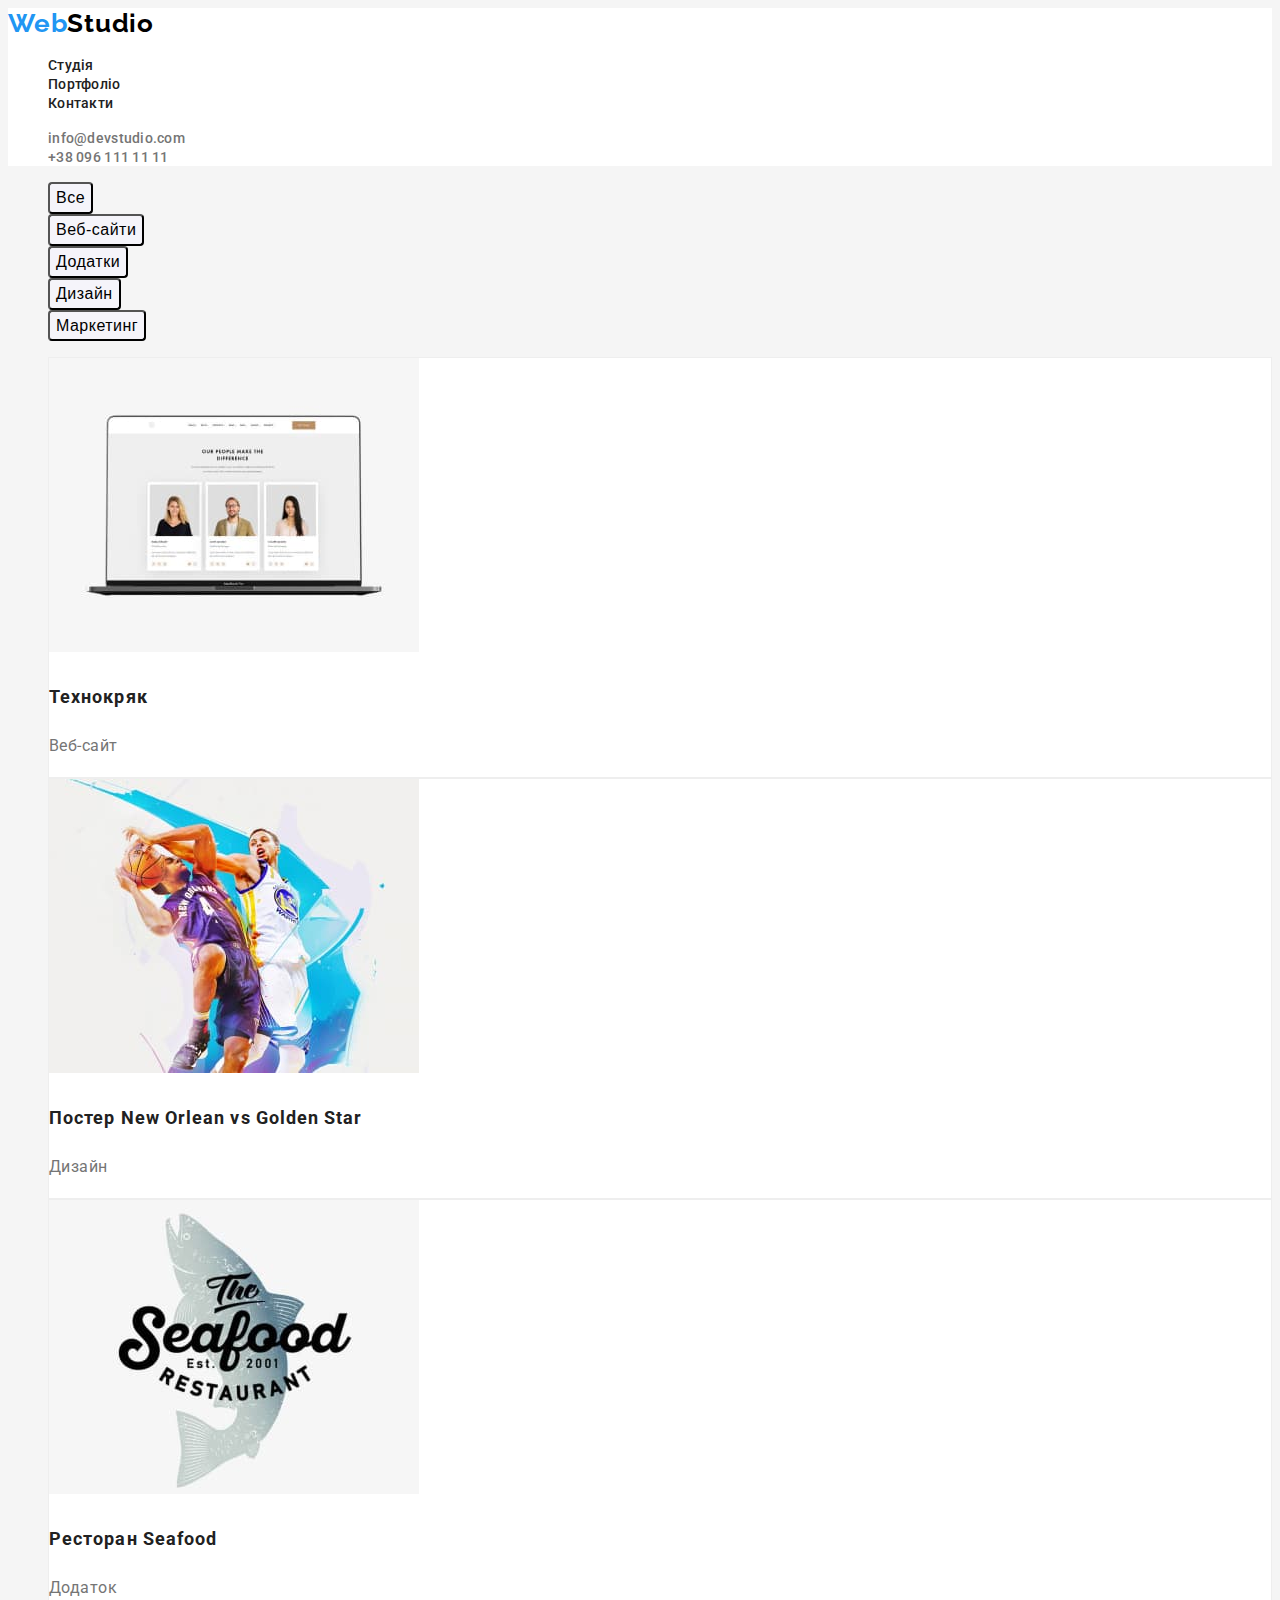
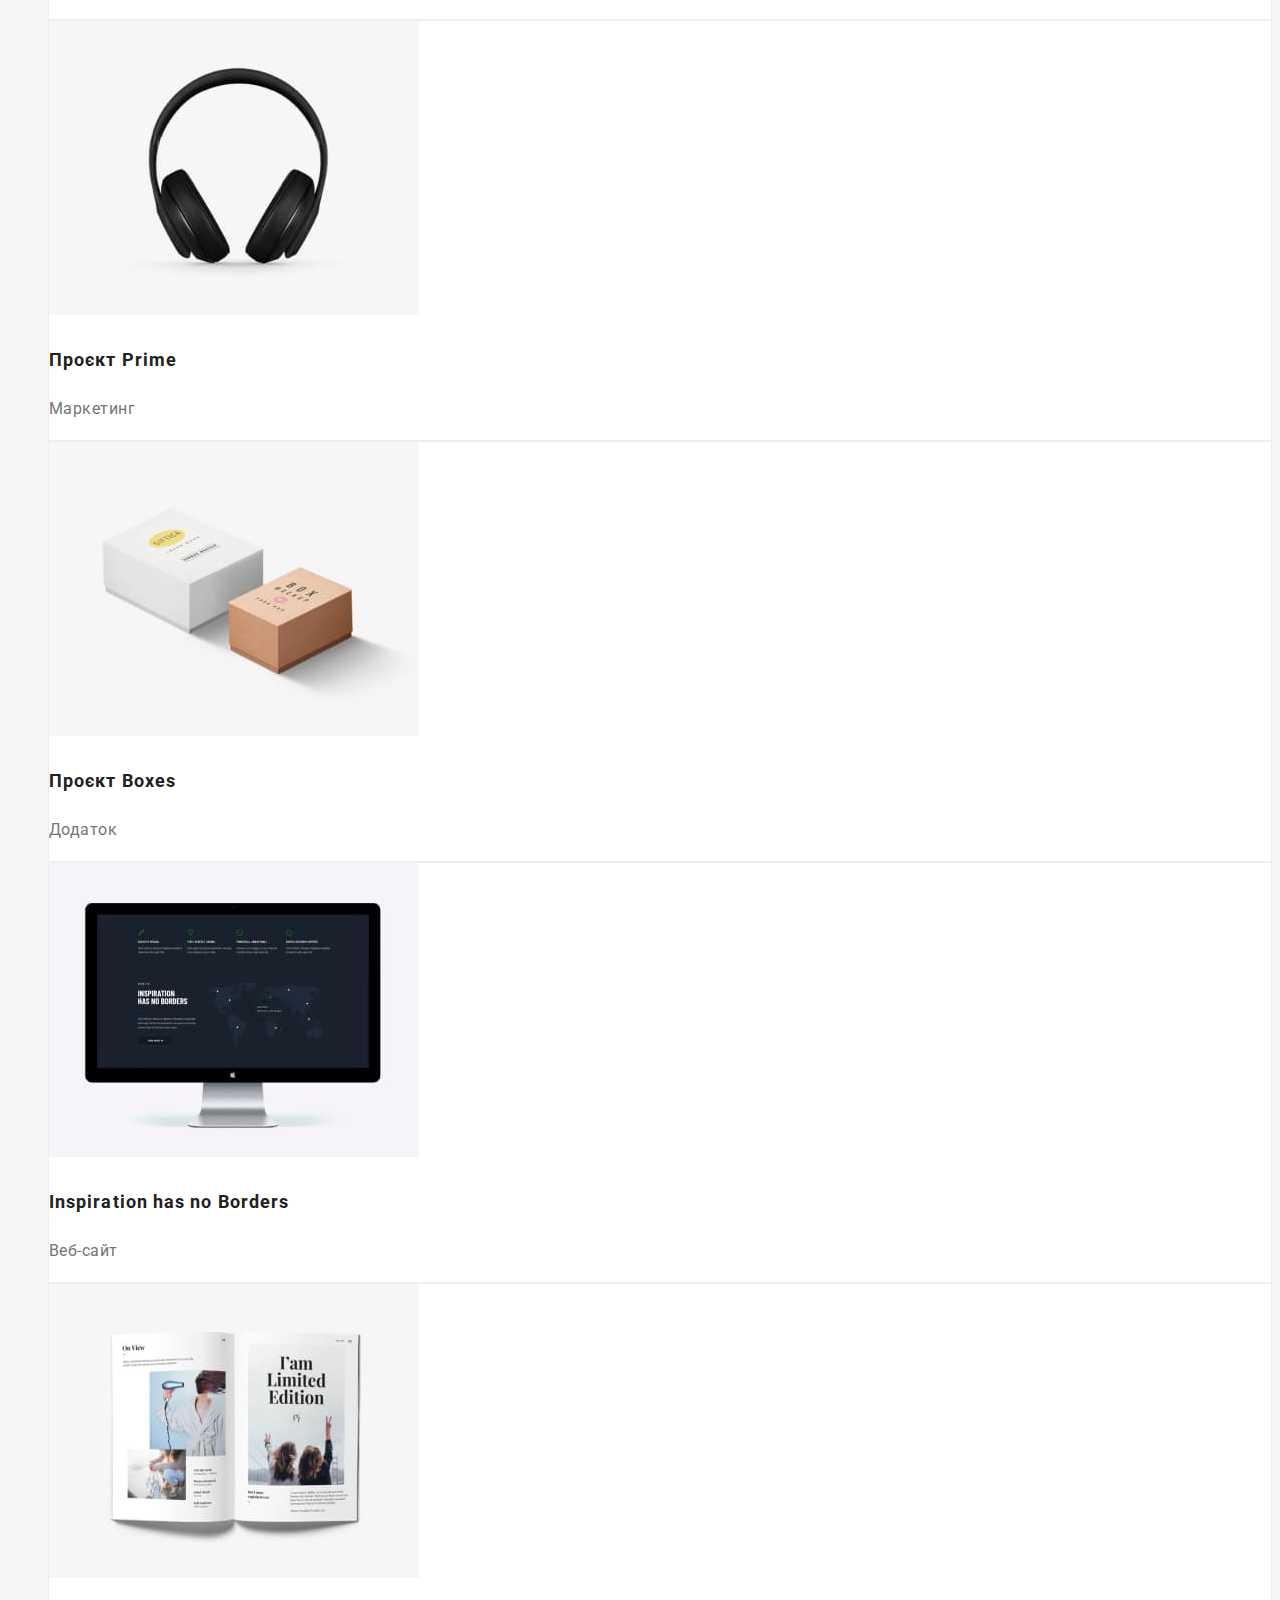
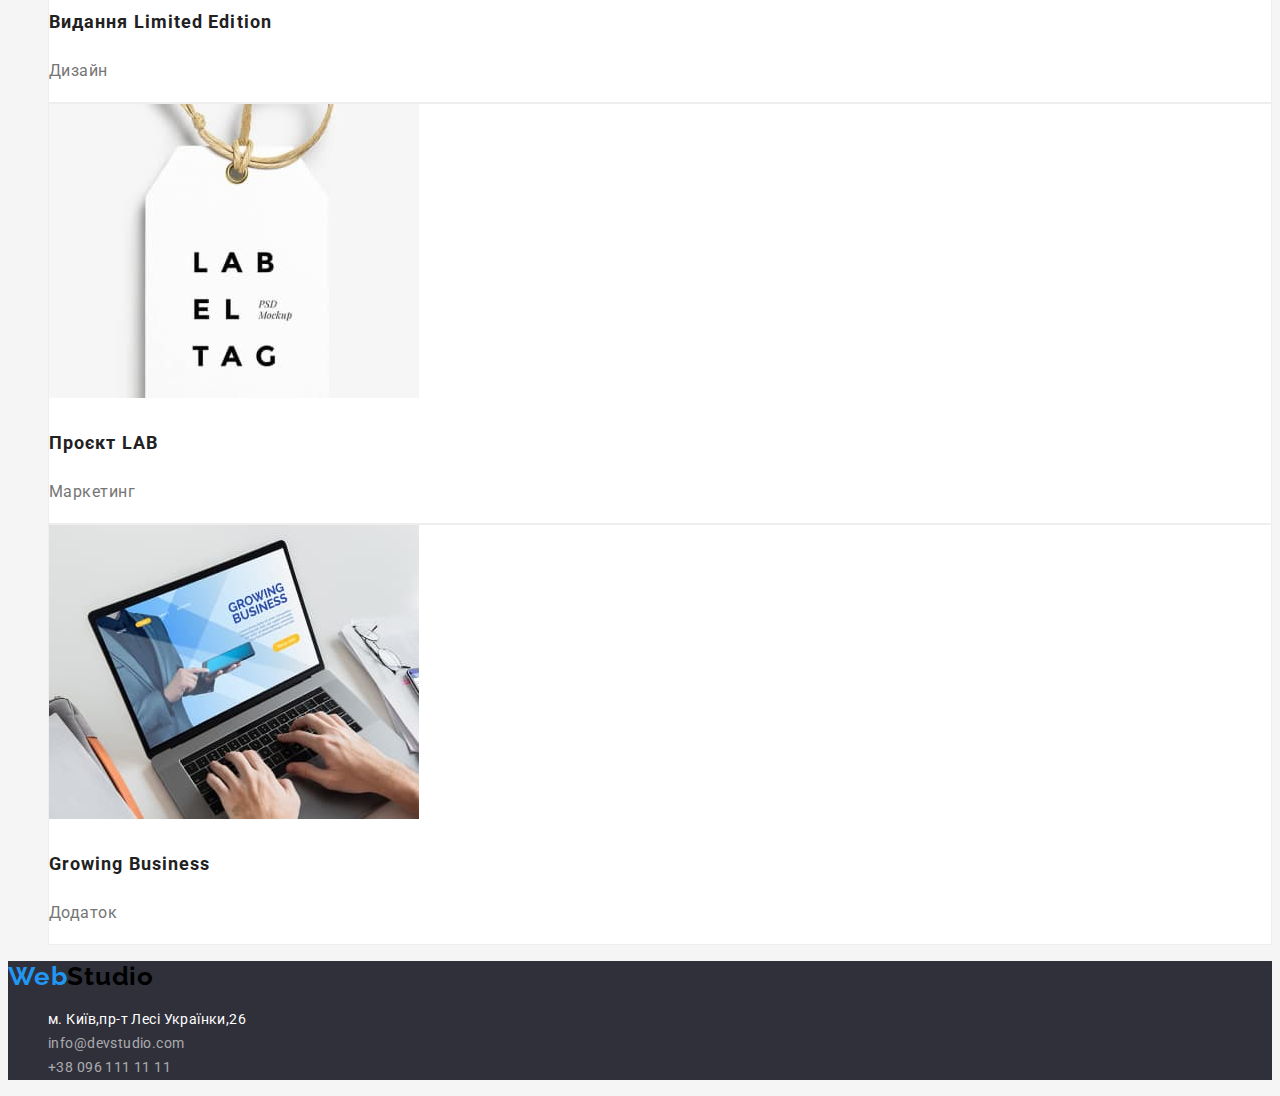
==== portfolio.html @ 7a24058c "add styles css" ====
<!DOCTYPE html>
<html lang="uk">
  <head>
    <meta charset="UTF-8" />
    <meta http-equiv="X-UA-Compatible" content="IE=edge" />
    <meta name="viewport" content="width=device-width, initial-scale=1.0" />
    <title>Портфоліо</title>
    <link rel="preconnect" href="https://fonts.googleapis.com" />
    <link rel="preconnect" href="https://fonts.gstatic.com" crossorigin />
    <link
      href="https://fonts.googleapis.com/css2?family=Raleway:wght@700&family=Roboto:wght@400;500;700;900&display=swap"
      rel="stylesheet"
    />
    <link rel="stylesheet" href="./css/styles.css" />
  </head>
  <body>
    <header class="header">
      <nav>
        <a href="./index.html" class="logo-link link"
          ><span class="logo">Web</span>Studio</a
        >
        <ul class="nav-list list">
          <li class="nav-link">
            <a href="./index.html" class="nav-item link current">Студія</a>
          </li>
          <li class="nav-link">
            <a href="./portfolio.html" class="nav-item link current"
              >Портфоліо</a
            >
          </li>
          <li class="nav-link">
            <a href="#" class="nav-item link current">Контакти</a>
          </li>
        </ul>
      </nav>
      <ul class="heared-list list">
        <li class="header-mail">
          <a
            href="mailto:info@devstudio.com"
            class="header-link-mail link current"
            >info@devstudio.com</a
          >
        </li>
        <li class="header-tel">
          <a href="tel:+380961111111" class="header-link-tel link current"
            >+38 096 111 11 11</a
          >
        </li>
      </ul>
    </header>
    <main>
      <h1 class="visually-hidden">Розділи</h1>
      <section class="portfolio">
        <ul class="portfolio-button-list list">
          <li class="portfolio-button-item">
            <button class="portfolio-button" type="button">Все</button>
          </li>
          <li class="portfolio-button-item">
            <button class="portfolio-button" type="button">Веб-сайти</button>
          </li>
          <li class="portfolio-button-item">
            <button class="portfolio-button" type="button">Додатки</button>
          </li>
          <li class="portfolio-button-item">
            <button class="portfolio-button" type="button">Дизайн</button>
          </li>
          <li class="portfolio-button-item">
            <button class="portfolio-button" type="button">Маркетинг</button>
          </li>
        </ul>
      </section>
      <section class="projects">
        <ul class="projects-list list">
          <li class="projects-item">
            <a class="projects-link link" href="#">
              <img
                src="./images2/technokryak.jpg"
                alt="Картки-портфоліо"
                width="370"
                height="294"
              />
              <h2 class="projects-name">Технокряк</h2>
            </a>
            <p class="projects-text">Веб-сайт</p>
          </li>
          <li class="projects-item">
            <a class="projects-link link" href="#">
              <img
                src="./images2/poster_new_orlean_vs_golden_star.jpg"
                alt="Постер New Orlean vs Golden Star"
                width="370"
                height="294"
              />
              <h2 class="projects-name">Постер New Orlean vs Golden Star</h2>
            </a>
            <p class="projects-text">Дизайн</p>
          </li>
          <li class="projects-item">
            <a class="projects-link link" href="#">
              <img
                src="./images2/restaurant_seafood.jpg"
                alt="Лого ресторана Seafood"
                width="370"
                height="294"
              />
              <h2 class="projects-name">Ресторан Seafood</h2>
            </a>
            <p class="projects-text">Додаток</p>
          </li>
          <li class="projects-item">
            <a class="projects-link link" href="#">
              <img
                src="./images2/project_prime.jpg"
                alt="Навушники"
                width="370"
                height="294"
              />
              <h2 class="projects-name">Проєкт Prime</h2>
            </a>
            <p class="projects-text">Маркетинг</p>
          </li>
          <li class="projects-item">
            <a class="projects-link link" href="#">
              <img
                src="./images2/project_boxes.jpg"
                alt="Коробки"
                width="370"
                height="294"
              />
              <h2 class="projects-name">Проєкт Boxes</h2>
            </a>
            <p class="projects-text">Додаток</p>
          </li>
          <li class="projects-item">
            <a class="projects-link link" href="#">
              <img
                src="./images2/insipation_has_no_borders.jpg"
                alt="IMac"
                width="370"
                height="294"
              />
              <h2 class="projects-name">Inspiration has no Borders</h2>
            </a>
            <p class="projects-text">Веб-сайт</p>
          </li>
          <li class="projects-item">
            <a class="projects-link link" href="#">
              <img
                src="./images2/limited_edition.jpg"
                alt="Журнал"
                width="370"
                height="294"
              />
              <h2 class="projects-name">Видання Limited Edition</h2>
            </a>
            <p class="projects-text">Дизайн</p>
          </li>
          <li class="projects-item">
            <a class="projects-link link" href="#">
              <img
                src="./images2/project_lab.jpg"
                alt="Бірка з лого"
                width="370"
                height="294"
              />
              <h2 class="projects-name">Проєкт LAB</h2>
            </a>
            <p class="projects-text">Маркетинг</p>
          </li>
          <li class="projects-item">
            <a class="projects-link link" href="#">
              <img
                src="./images2/growing_business.jpg"
                alt="Робота за ноутбуком"
                width="370"
                height="294"
              />
              <h2 class="projects-name">Growing Business</h2>
            </a>
            <p class="projects-text">Додаток</p>
          </li>
        </ul>
      </section>
    </main>
    <footer class="footer">
      <a href="/" class="logo-link link"><span class="logo">Web</span>Studio</a>
      <address class="footer-adress">
        <ul class="footer-adress-list list">
          <li class="footer-adress-item">
            <a
              href="https://goo.gl/maps/jqb1bgyML6JfJJXPA"
              target="_blank"
              rel="noreferrer noopener"
              class="footer-adress-link link"
              >м. Київ,пр-т Лесі Українки,26</a
            >
          </li>
          <li class="footer-adress-item">
            <a href="mailto:info@devstudio.com" class="footer-mail-link link"
              >info@devstudio.com</a
            >
          </li>
          <li class="footer-adress-item">
            <a href="tel:+380961111111" class="footer-tel-link link"
              >+38 096 111 11 11</a
            >
          </li>
        </ul>
      </address>
    </footer>
  </body>
</html>
---- css/styles.css ----
body {
  font-family: "Roboto", sans-serif;
  background-color: #f5f5f5;
  color: #212121;
}
.header {
  background-color: #ffffff;
}
.logo {
  color: #2196f3;
}
.logo-link {
  font-family: "Raleway";
  font-style: normal;
  font-weight: 700;
  font-size: 26px;
  line-height: 1.19;
  letter-spacing: 0.03em;
  color: #000000;
}
.list {
  list-style: none;
}
.link {
  text-decoration: none;
}
.nav-item current {
  color: #2196f3;
}
.nav-item {
  font-family: "Roboto";
  font-style: normal;
  font-weight: 500;
  font-size: 14px;
  line-height: 1.14;
  letter-spacing: 0.02em;

  color: var(--second-text-color);
}
.nav-item:hover,
.nav-item:focus {
  color: #2196f3;
}

.header-link-mail,
.header-link-tel {
  font-family: "Roboto";
  font-style: normal;
  font-weight: 500;
  font-size: 14px;
  line-height: 1.14;
  letter-spacing: 0.02em;

  color: #757575;
}

.header-link-mail current,
.header-link-tel current {
  color: #2196f3;
}
.header-link-mail:hover,
.header-link-mail:focus {
  color: #2196f3;
}
.header-link-tel:hover,
.header-link-tel:focus {
  color: #2196f3;
}
.hero {
  background: #2f303a;
}
.hero-title {
  font-family: "Roboto";
  font-style: normal;
  font-weight: 900;
  font-size: 44px;
  line-height: 1.36;
  text-align: center;
  letter-spacing: 0.06em;
  text-transform: uppercase;

  color: #ffffff;
}
.hero-button {
  font-family: "Roboto";
  font-style: normal;
  font-weight: 700;
  font-size: 16px;
  line-height: 1.87;
  display: flex;
  align-items: center;
  text-align: center;
  letter-spacing: 0.06em;

  color: #ffffff;
  background: #188ce8;
  box-shadow: 0px 4px 4px rgba(0, 0, 0, 0.15);
  border-radius: 4px;
}
.visually-hidden {
  position: absolute;
  white-space: nowrap;
  widht: 1px;
  height: 1px;
  overflow: hidden;
  border: 0;
  padding: 0;
  clip: rect(0 0 0 0);
  clip-path: inset(50%);
  margin: -1px;
}
.benefits-title {
  font-family: "Roboto";
  font-style: normal;
  font-weight: 700;
  font-size: 14px;
  line-height: 1.14;
  letter-spacing: 0.03em;
  text-transform: uppercase;
}
.benefits-text {
  font-family: "Roboto";
  font-style: normal;
  font-weight: 400;
  font-size: 14px;
  line-height: 1.71;
  letter-spacing: 0.03em;

  color: #757575;
}
.about-title {
  font-family: "Roboto";
  font-style: normal;
  font-weight: 700;
  font-size: 36px;
  line-height: 1.16;
  text-align: center;
  letter-spacing: 0.03em;
}
.team {
  background: #f5f4fa;
}
.team-title {
  font-family: "Roboto";
  font-style: normal;
  font-weight: 700;
  font-size: 36px;
  line-height: 1.16;
  text-align: center;
  letter-spacing: 0.03em;
}
.team-item {
  background: #ffffff;
  box-shadow: 0px 1px 3px rgba(0, 0, 0, 0.12), 0px 1px 1px rgba(0, 0, 0, 0.14),
    0px 2px 1px rgba(0, 0, 0, 0.2);
  border-radius: 0px 0px 4px 4px;
}
.team-subtitle {
  font-style: normal;
  font-weight: 500;
  font-size: 16px;
  line-height: 1.18;
  text-align: center;
  letter-spacing: 0.03em;
}
.team-text {
  font-style: normal;
  font-weight: 400;
  font-size: 16px;
  line-height: 1.18;
  text-align: center;
  letter-spacing: 0.03em;

  color: #757575;
}
.footer {
  background: #2f303a;
}
.footer-adress-link:hover,
.footer-adress-link:focus {
  color: var(--accent-color);
}
.footer-mail-link:hover,
.footer-mail-link:focus {
  color: var(--accent-color);
}
.footer-tel-link:hover,
.footer-tel-link:focus {
  color: var(--accent-color);
}
.footer-adress-link {
  font-style: normal;
  font-weight: 400;
  font-size: 14px;
  line-height: 1.71;
  letter-spacing: 0.03em;

  color: #ffffff;
}
.footer-mail-link,
.footer-tel-link {
  font-style: normal;
  font-weight: 400;
  font-size: 14px;
  line-height: 1.71;
  letter-spacing: 0.03em;

  color: rgba(255, 255, 255, 0.6);
}
.projects{
    background: #F5F5F5;
}
.portfolio-button:active{
  background: #2196f3;
  box-shadow: 0px 3px 1px rgba(0, 0, 0, 0.1), 0px 1px 2px rgba(0, 0, 0, 0.08),
    0px 2px 2px rgba(0, 0, 0, 0.12);
  border-radius: 4px;
  font-style: normal;
font-weight: 500;
font-size: 16px;
line-height: 1.62;
text-align: center;
letter-spacing: 0.03em;

color: #FFFFFF;
}
.portfolio-button{
    background: #F5F4FA;
border-radius: 4px;
font-style: normal;
font-weight: 500;
font-size: 16px;
line-height: 1.62;
text-align: center;
letter-spacing: 0.03em;
}
.projects-item{
    background: #FFFFFF;
border: 1px solid #EEEEEE;
}
.projects-link:hover,
.projects-link:focus{
    color: var(--accent-color)
}
.projects-name,.projects-link{
font-style: normal;
font-weight: 700;
font-size: 18px;
line-height: 2;
letter-spacing: 0.06em;
color: #212121;
}
.projects-text{
    font-style: normal;
font-weight: 400;
font-size: 16px;
line-height: 1.87;
letter-spacing: 0.03em;

color: #757575;

}
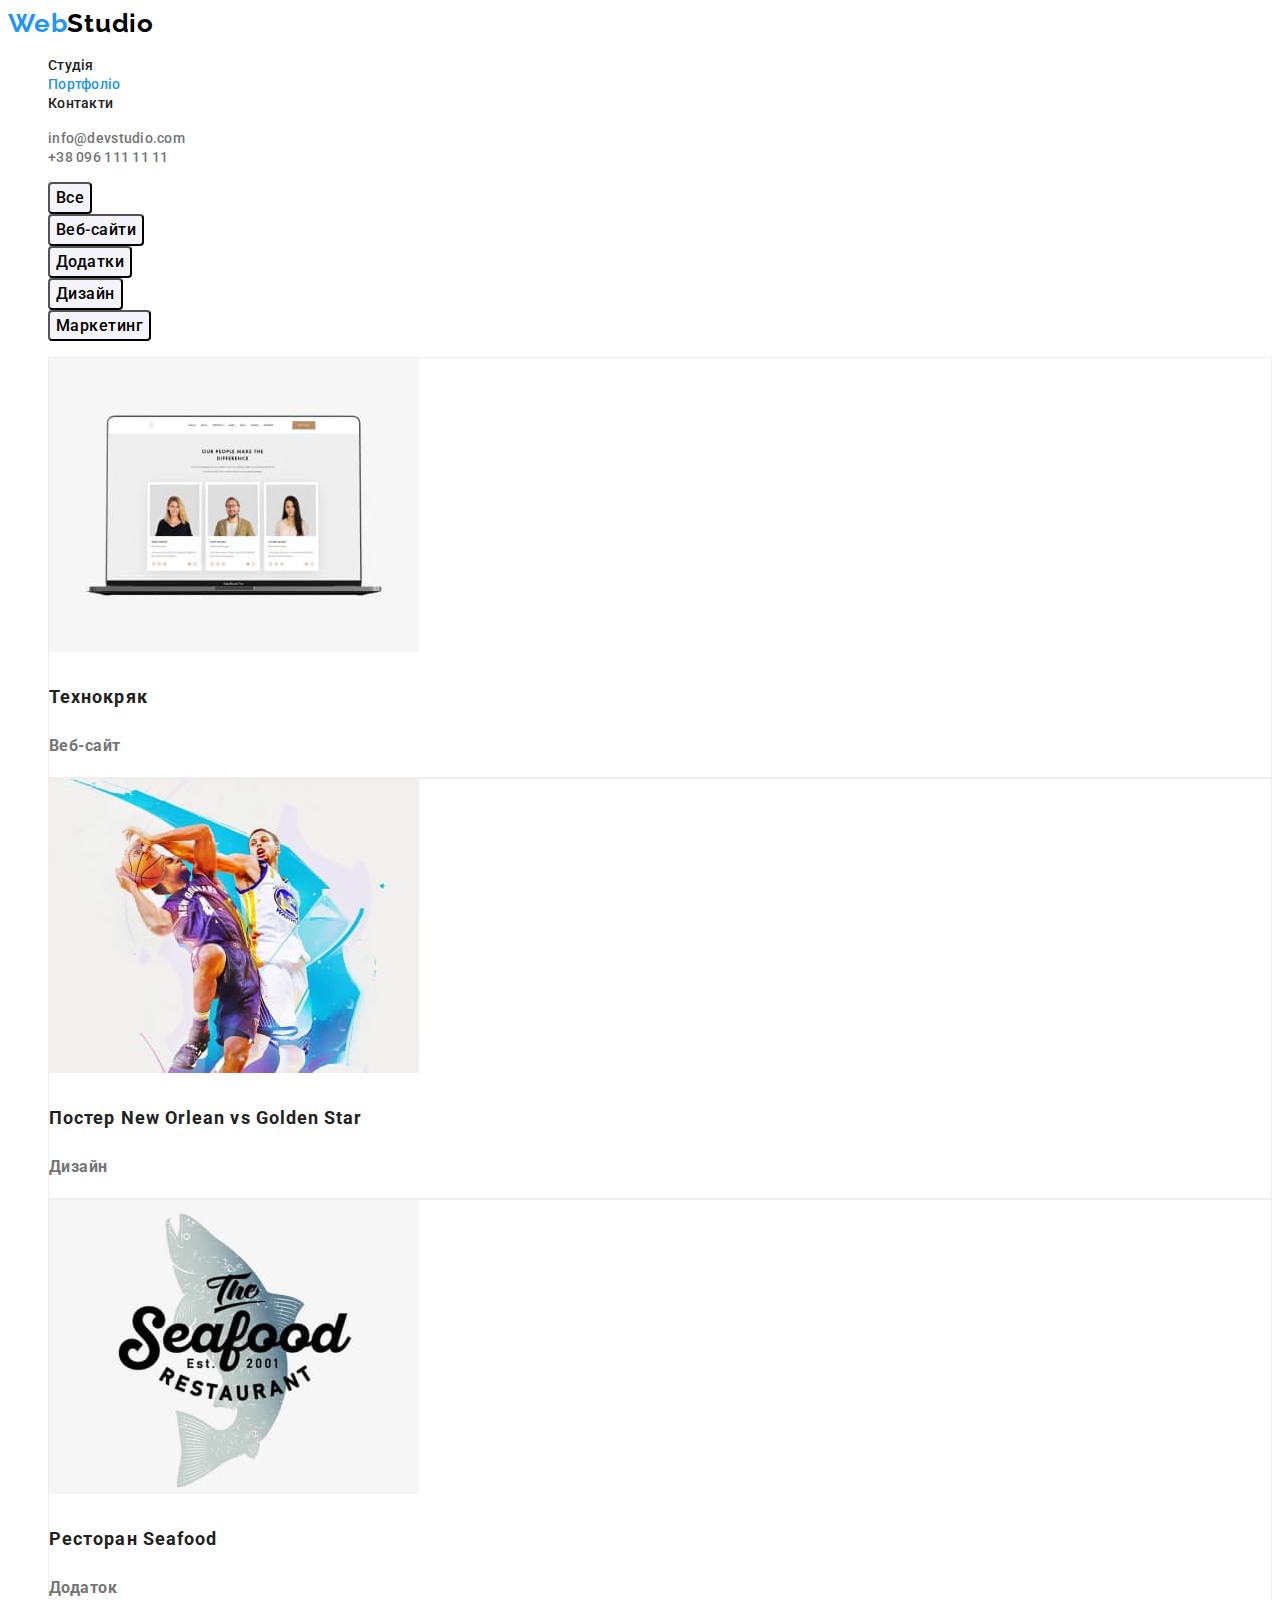
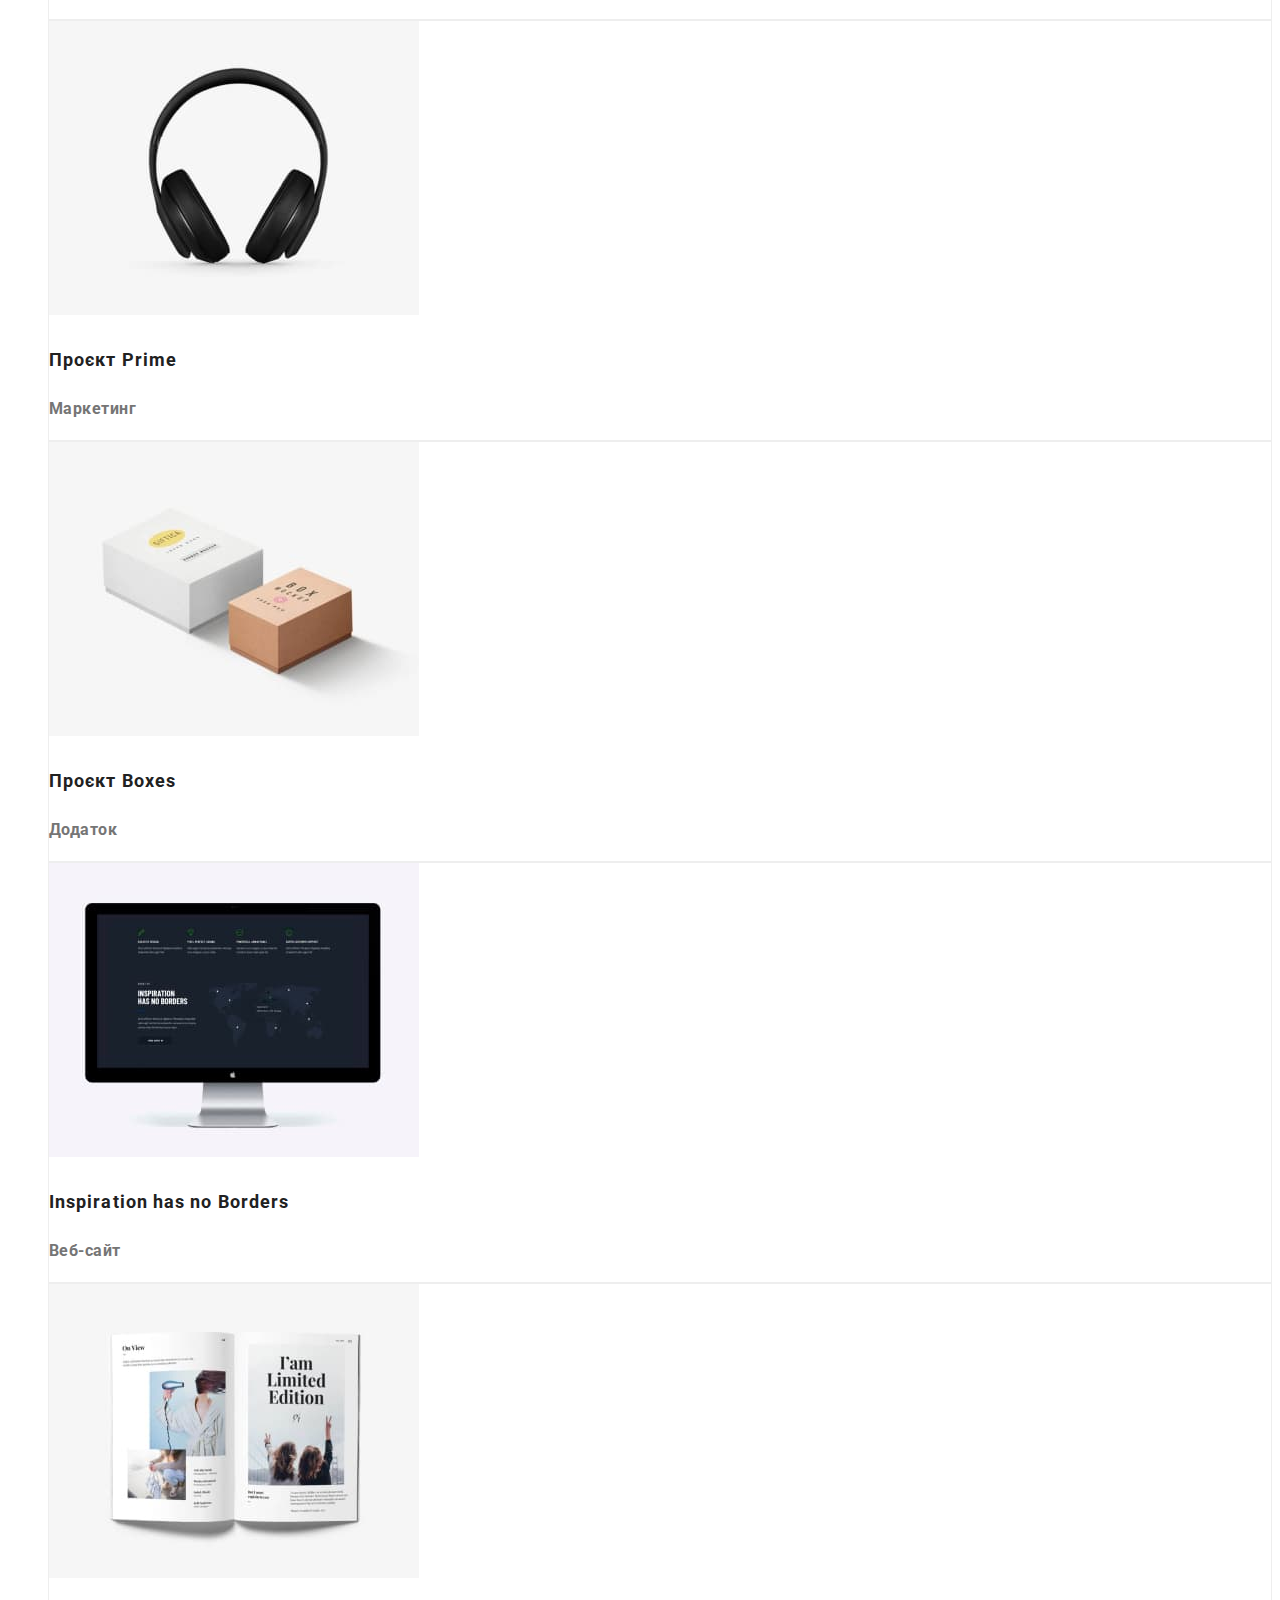
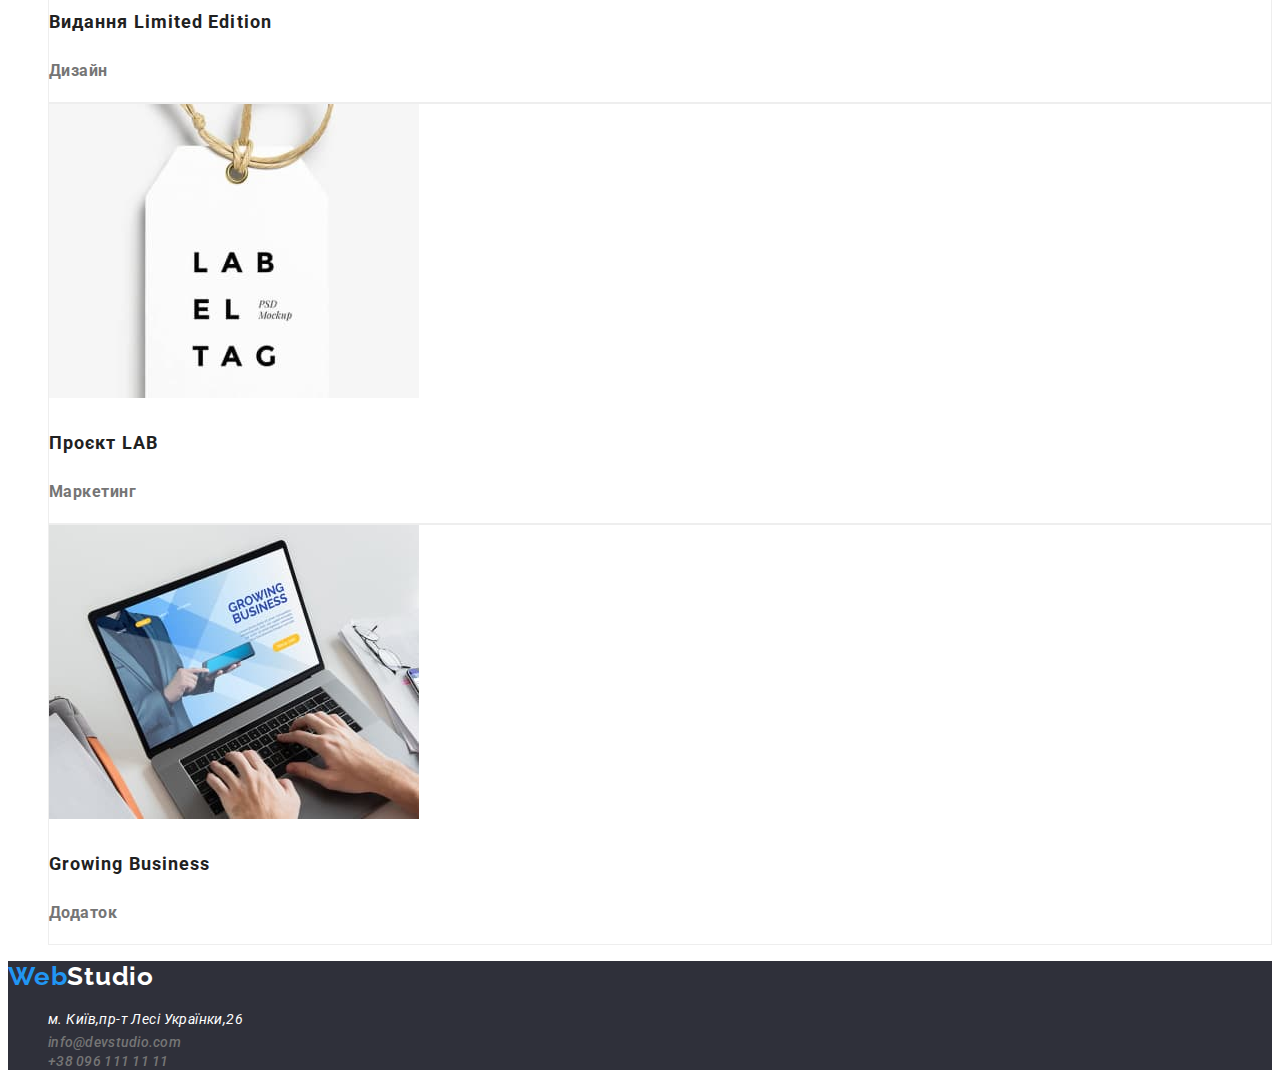
==== commit 0111452e: "changes" ====
--- a/portfolio.html
+++ b/portfolio.html
@@ -21,7 +21,7 @@
         >
         <ul class="nav-list list">
           <li class="nav-link">
-            <a href="./index.html" class="nav-item link current">Студія</a>
+            <a href="./index.html" class="nav-item link">Студія</a>
           </li>
           <li class="nav-link">
             <a href="./portfolio.html" class="nav-item link current"
@@ -29,47 +29,45 @@
             >
           </li>
           <li class="nav-link">
-            <a href="#" class="nav-item link current">Контакти</a>
+            <a href="#" class="nav-item link">Контакти</a>
           </li>
         </ul>
       </nav>
-      <ul class="heared-list list">
-        <li class="header-mail">
+      <ul class="contacts-list list">
+        <li class="contacts-mail">
           <a
             href="mailto:info@devstudio.com"
-            class="header-link-mail link current"
+            class="contacts-link-mail link current"
             >info@devstudio.com</a
           >
         </li>
-        <li class="header-tel">
-          <a href="tel:+380961111111" class="header-link-tel link current"
+        <li class="contacts-tel">
+          <a href="tel:+380961111111" class="contacts-link-tel link current"
             >+38 096 111 11 11</a
           >
         </li>
       </ul>
     </header>
     <main>
-      <h1 class="visually-hidden">Розділи</h1>
       <section class="portfolio">
+        <h1 class="visually-hidden">Портфоліо</h1>
         <ul class="portfolio-button-list list">
           <li class="portfolio-button-item">
-            <button class="portfolio-button" type="button">Все</button>
-          </li>
-          <li class="portfolio-button-item">
-            <button class="portfolio-button" type="button">Веб-сайти</button>
-          </li>
-          <li class="portfolio-button-item">
-            <button class="portfolio-button" type="button">Додатки</button>
-          </li>
-          <li class="portfolio-button-item">
-            <button class="portfolio-button" type="button">Дизайн</button>
-          </li>
-          <li class="portfolio-button-item">
-            <button class="portfolio-button" type="button">Маркетинг</button>
-          </li>
-        </ul>
-      </section>
-      <section class="projects">
+            <button class="portfolio-button pointer" type="button">Все</button>
+          </li>
+          <li class="portfolio-button-item">
+            <button class="portfolio-button pointer" type="button">Веб-сайти</button>
+          </li>
+          <li class="portfolio-button-item">
+            <button class="portfolio-button pointer" type="button">Додатки</button>
+          </li>
+          <li class="portfolio-button-item">
+            <button class="portfolio-button pointer" type="button">Дизайн</button>
+          </li>
+          <li class="portfolio-button-item">
+            <button class="portfolio-button pointer" type="button">Маркетинг</button>
+          </li>
+        </ul>
         <ul class="projects-list list">
           <li class="projects-item">
             <a class="projects-link link" href="#">
@@ -80,8 +78,8 @@
                 height="294"
               />
               <h2 class="projects-name">Технокряк</h2>
-            </a>
-            <p class="projects-text">Веб-сайт</p>
+              <p class="projects-text">Веб-сайт</p>
+            </a>
           </li>
           <li class="projects-item">
             <a class="projects-link link" href="#">
@@ -92,8 +90,8 @@
                 height="294"
               />
               <h2 class="projects-name">Постер New Orlean vs Golden Star</h2>
-            </a>
-            <p class="projects-text">Дизайн</p>
+              <p class="projects-text">Дизайн</p>
+            </a>
           </li>
           <li class="projects-item">
             <a class="projects-link link" href="#">
@@ -104,8 +102,8 @@
                 height="294"
               />
               <h2 class="projects-name">Ресторан Seafood</h2>
-            </a>
-            <p class="projects-text">Додаток</p>
+              <p class="projects-text">Додаток</p>
+            </a>
           </li>
           <li class="projects-item">
             <a class="projects-link link" href="#">
@@ -116,8 +114,8 @@
                 height="294"
               />
               <h2 class="projects-name">Проєкт Prime</h2>
-            </a>
-            <p class="projects-text">Маркетинг</p>
+              <p class="projects-text">Маркетинг</p>
+            </a>
           </li>
           <li class="projects-item">
             <a class="projects-link link" href="#">
@@ -128,8 +126,8 @@
                 height="294"
               />
               <h2 class="projects-name">Проєкт Boxes</h2>
-            </a>
-            <p class="projects-text">Додаток</p>
+              <p class="projects-text">Додаток</p>
+            </a>
           </li>
           <li class="projects-item">
             <a class="projects-link link" href="#">
@@ -140,8 +138,8 @@
                 height="294"
               />
               <h2 class="projects-name">Inspiration has no Borders</h2>
-            </a>
-            <p class="projects-text">Веб-сайт</p>
+              <p class="projects-text">Веб-сайт</p>
+            </a>
           </li>
           <li class="projects-item">
             <a class="projects-link link" href="#">
@@ -152,8 +150,8 @@
                 height="294"
               />
               <h2 class="projects-name">Видання Limited Edition</h2>
-            </a>
-            <p class="projects-text">Дизайн</p>
+              <p class="projects-text">Дизайн</p>
+            </a>
           </li>
           <li class="projects-item">
             <a class="projects-link link" href="#">
@@ -164,8 +162,8 @@
                 height="294"
               />
               <h2 class="projects-name">Проєкт LAB</h2>
-            </a>
-            <p class="projects-text">Маркетинг</p>
+              <p class="projects-text">Маркетинг</p>
+            </a>
           </li>
           <li class="projects-item">
             <a class="projects-link link" href="#">
@@ -176,14 +174,16 @@
                 height="294"
               />
               <h2 class="projects-name">Growing Business</h2>
-            </a>
-            <p class="projects-text">Додаток</p>
+              <p class="projects-text">Додаток</p>
+            </a>
           </li>
         </ul>
       </section>
     </main>
     <footer class="footer">
-      <a href="/" class="logo-link link"><span class="logo">Web</span>Studio</a>
+      <a href="/" class="logo-footer-link link"
+        ><span class="logo">Web</span>Studio</a
+      >
       <address class="footer-adress">
         <ul class="footer-adress-list list">
           <li class="footer-adress-item">
@@ -196,12 +196,12 @@
             >
           </li>
           <li class="footer-adress-item">
-            <a href="mailto:info@devstudio.com" class="footer-mail-link link"
+            <a href="mailto:info@devstudio.com" class="contacts-link-mail link"
               >info@devstudio.com</a
             >
           </li>
           <li class="footer-adress-item">
-            <a href="tel:+380961111111" class="footer-tel-link link"
+            <a href="tel:+380961111111" class="contacts-link-tel link"
               >+38 096 111 11 11</a
             >
           </li>
--- a/css/styles.css
+++ b/css/styles.css
@@ -1,22 +1,39 @@
+:root {
+  --main-bg-color: #fff;
+  --second-bg-color: #2f303a;
+  --main-text-color: #212121;
+  --contacts-color: #757575;
+  --hover-color: #2196f3;
+  --active-color: #2196f3;
+  --logo-web-color: #2196f3;
+  --logo-studio-color: #000000;
+  --logo-footer-color: #ffffff;
+  --button-color: #ffffff;
+  --button-bg-color: #2196f3;
+  --button-active-bg-color: #188cf8;
+  --h1-color: #ffffff;
+  --p-color: #757575;
+  --team-bg-color: #f5f4fa;
+  --potfolio-bg-color: #eeeeee;
+  --portfolio-button-bg-color: #f5f4fa;
+  --adress-color: #ffffff;
+  --project-bg-color: #f5f5f5;
+}
 body {
   font-family: "Roboto", sans-serif;
-  background-color: #f5f5f5;
-  color: #212121;
-}
-.header {
-  background-color: #ffffff;
+  background-color: var(--main-bg-color);
+  color: var(--main-text-color);
 }
 .logo {
-  color: #2196f3;
+  color: var(--logo-web-color);
 }
 .logo-link {
   font-family: "Raleway";
-  font-style: normal;
   font-weight: 700;
   font-size: 26px;
   line-height: 1.19;
   letter-spacing: 0.03em;
-  color: #000000;
+  color: var(--logo-studio-color);
 }
 .list {
   list-style: none;
@@ -24,12 +41,10 @@
 .link {
   text-decoration: none;
 }
-.nav-item current {
-  color: #2196f3;
+.nav-item.link.current {
+  color: var(--hover-color);
 }
 .nav-item {
-  font-family: "Roboto";
-  font-style: normal;
   font-weight: 500;
   font-size: 14px;
   line-height: 1.14;
@@ -39,39 +54,36 @@
 }
 .nav-item:hover,
 .nav-item:focus {
-  color: #2196f3;
-}
-
-.header-link-mail,
-.header-link-tel {
-  font-family: "Roboto";
-  font-style: normal;
+  color: var(--hover-color);
+}
+
+.contacts-link-mail,
+.contacts-link-tel {
   font-weight: 500;
   font-size: 14px;
   line-height: 1.14;
   letter-spacing: 0.02em;
 
-  color: #757575;
-}
-
-.header-link-mail current,
-.header-link-tel current {
-  color: #2196f3;
-}
-.header-link-mail:hover,
-.header-link-mail:focus {
-  color: #2196f3;
-}
-.header-link-tel:hover,
-.header-link-tel:focus {
-  color: #2196f3;
-}
+  color: var(--contacts-color);
+}
+
+.contacts-link-mail current,
+.contacts-link-tel current {
+  color: var(--hover-color);
+}
+.contacts-link-mail:hover,
+.contacts-link-mail:focus {
+  color: var(--hover-color);
+}
+.contacts-link-tel:hover,
+.contacts-link-tel:focus {
+  color: var(--hover-color);
+}
+
 .hero {
-  background: #2f303a;
+  background-color: var(--second-bg-color);
 }
 .hero-title {
-  font-family: "Roboto";
-  font-style: normal;
   font-weight: 900;
   font-size: 44px;
   line-height: 1.36;
@@ -79,10 +91,27 @@
   letter-spacing: 0.06em;
   text-transform: uppercase;
 
-  color: #ffffff;
+  color: var(--h1-color);
 }
 .hero-button {
-  font-family: "Roboto";
+  font-family: inherit;
+  font-style: normal;
+  font-weight: 700;
+  font-size: 16px;
+  line-height: 1.87;
+  text-align: center;
+  letter-spacing: 0.06em;
+
+  color: var(--button-color);
+  background-color: var(--button-bg-color);
+  box-shadow: 0px 4px 4px rgba(0, 0, 0, 0.15);
+  border-radius: 4px;
+}
+.pointer {
+  cursor: pointer;
+}
+.hero-button:active {
+  font-family: inherit;
   font-style: normal;
   font-weight: 700;
   font-size: 16px;
@@ -92,15 +121,15 @@
   text-align: center;
   letter-spacing: 0.06em;
 
-  color: #ffffff;
-  background: #188ce8;
+  color: var(--button-color);
+  background-color: var(--button-active-bg-color);
   box-shadow: 0px 4px 4px rgba(0, 0, 0, 0.15);
   border-radius: 4px;
 }
 .visually-hidden {
   position: absolute;
   white-space: nowrap;
-  widht: 1px;
+  width: 1px;
   height: 1px;
   overflow: hidden;
   border: 0;
@@ -110,8 +139,6 @@
   margin: -1px;
 }
 .benefits-title {
-  font-family: "Roboto";
-  font-style: normal;
   font-weight: 700;
   font-size: 14px;
   line-height: 1.14;
@@ -119,18 +146,13 @@
   text-transform: uppercase;
 }
 .benefits-text {
-  font-family: "Roboto";
-  font-style: normal;
-  font-weight: 400;
   font-size: 14px;
   line-height: 1.71;
   letter-spacing: 0.03em;
 
-  color: #757575;
+  color: var(--p-color);
 }
 .about-title {
-  font-family: "Roboto";
-  font-style: normal;
   font-weight: 700;
   font-size: 36px;
   line-height: 1.16;
@@ -138,11 +160,9 @@
   letter-spacing: 0.03em;
 }
 .team {
-  background: #f5f4fa;
+  background-color: var(--team-bg-color);
 }
 .team-title {
-  font-family: "Roboto";
-  font-style: normal;
   font-weight: 700;
   font-size: 36px;
   line-height: 1.16;
@@ -150,13 +170,12 @@
   letter-spacing: 0.03em;
 }
 .team-item {
-  background: #ffffff;
+  background-color: var(--main-bg-color);
   box-shadow: 0px 1px 3px rgba(0, 0, 0, 0.12), 0px 1px 1px rgba(0, 0, 0, 0.14),
     0px 2px 1px rgba(0, 0, 0, 0.2);
   border-radius: 0px 0px 4px 4px;
 }
 .team-subtitle {
-  font-style: normal;
   font-weight: 500;
   font-size: 16px;
   line-height: 1.18;
@@ -164,99 +183,92 @@
   letter-spacing: 0.03em;
 }
 .team-text {
-  font-style: normal;
-  font-weight: 400;
   font-size: 16px;
   line-height: 1.18;
   text-align: center;
   letter-spacing: 0.03em;
 
-  color: #757575;
+  color: var(--p-color);
 }
 .footer {
-  background: #2f303a;
+  background-color: var(--second-bg-color);
+}
+.logo-footer-link {
+  font-family: "Raleway";
+  font-weight: 700;
+  font-size: 26px;
+  line-height: 1.19;
+  letter-spacing: 0.03em;
+  color: var(--logo-footer-color);
 }
 .footer-adress-link:hover,
 .footer-adress-link:focus {
-  color: var(--accent-color);
-}
-.footer-mail-link:hover,
-.footer-mail-link:focus {
-  color: var(--accent-color);
-}
-.footer-tel-link:hover,
-.footer-tel-link:focus {
-  color: var(--accent-color);
-}
+  color: var(--hover-color);
+}
+
 .footer-adress-link {
-  font-style: normal;
   font-weight: 400;
   font-size: 14px;
   line-height: 1.71;
   letter-spacing: 0.03em;
 
-  color: #ffffff;
-}
-.footer-mail-link,
-.footer-tel-link {
-  font-style: normal;
-  font-weight: 400;
-  font-size: 14px;
-  line-height: 1.71;
-  letter-spacing: 0.03em;
-
-  color: rgba(255, 255, 255, 0.6);
-}
-.projects{
-    background: #F5F5F5;
-}
-.portfolio-button:active{
-  background: #2196f3;
+  color: var(--adress-color);
+}
+.projects {
+  background-color: var(--project-bg-color);
+}
+.portfolio-button:active {
+  background-color: var(--button-bg-color);
   box-shadow: 0px 3px 1px rgba(0, 0, 0, 0.1), 0px 1px 2px rgba(0, 0, 0, 0.08),
     0px 2px 2px rgba(0, 0, 0, 0.12);
   border-radius: 4px;
-  font-style: normal;
-font-weight: 500;
-font-size: 16px;
-line-height: 1.62;
-text-align: center;
-letter-spacing: 0.03em;
-
-color: #FFFFFF;
-}
-.portfolio-button{
-    background: #F5F4FA;
-border-radius: 4px;
-font-style: normal;
-font-weight: 500;
-font-size: 16px;
-line-height: 1.62;
-text-align: center;
-letter-spacing: 0.03em;
-}
-.projects-item{
-    background: #FFFFFF;
-border: 1px solid #EEEEEE;
+  font-family: inherit;
+  font-style: normal;
+  font-weight: 500;
+  font-size: 16px;
+  line-height: 1.62;
+  text-align: center;
+  letter-spacing: 0.03em;
+
+  color: var(--button-color);
+}
+.portfolio-button {
+  background-color: var(--portfolio-button-bg-color);
+  border-radius: 4px;
+  font-family: inherit;
+  font-style: normal;
+  font-weight: 500;
+  font-size: 16px;
+  line-height: 1.62;
+  text-align: center;
+  letter-spacing: 0.03em;
+}
+.portfolio-button:hover,
+.portfolio-button:focus {
+  background-color: var(--hover-color);
+  color: var(--button-color);
+}
+
+.projects-item {
+  background-color: var(--main-bg-color);
+  border: 1px solid var(--potfolio-bg-color);
 }
 .projects-link:hover,
-.projects-link:focus{
-    color: var(--accent-color)
-}
-.projects-name,.projects-link{
-font-style: normal;
-font-weight: 700;
-font-size: 18px;
-line-height: 2;
-letter-spacing: 0.06em;
-color: #212121;
-}
-.projects-text{
-    font-style: normal;
-font-weight: 400;
-font-size: 16px;
-line-height: 1.87;
-letter-spacing: 0.03em;
-
-color: #757575;
-
-}+.projects-link:focus {
+  color: var(--hover-color);
+}
+.projects-name,
+.projects-link {
+  font-weight: 700;
+  font-size: 18px;
+  line-height: 2;
+  letter-spacing: 0.06em;
+  color: var(--main-text-color);
+}
+.projects-text {
+  font-size: 16px;
+  line-height: 1.87;
+  letter-spacing: 0.03em;
+
+  color: var(--p-color);
+}
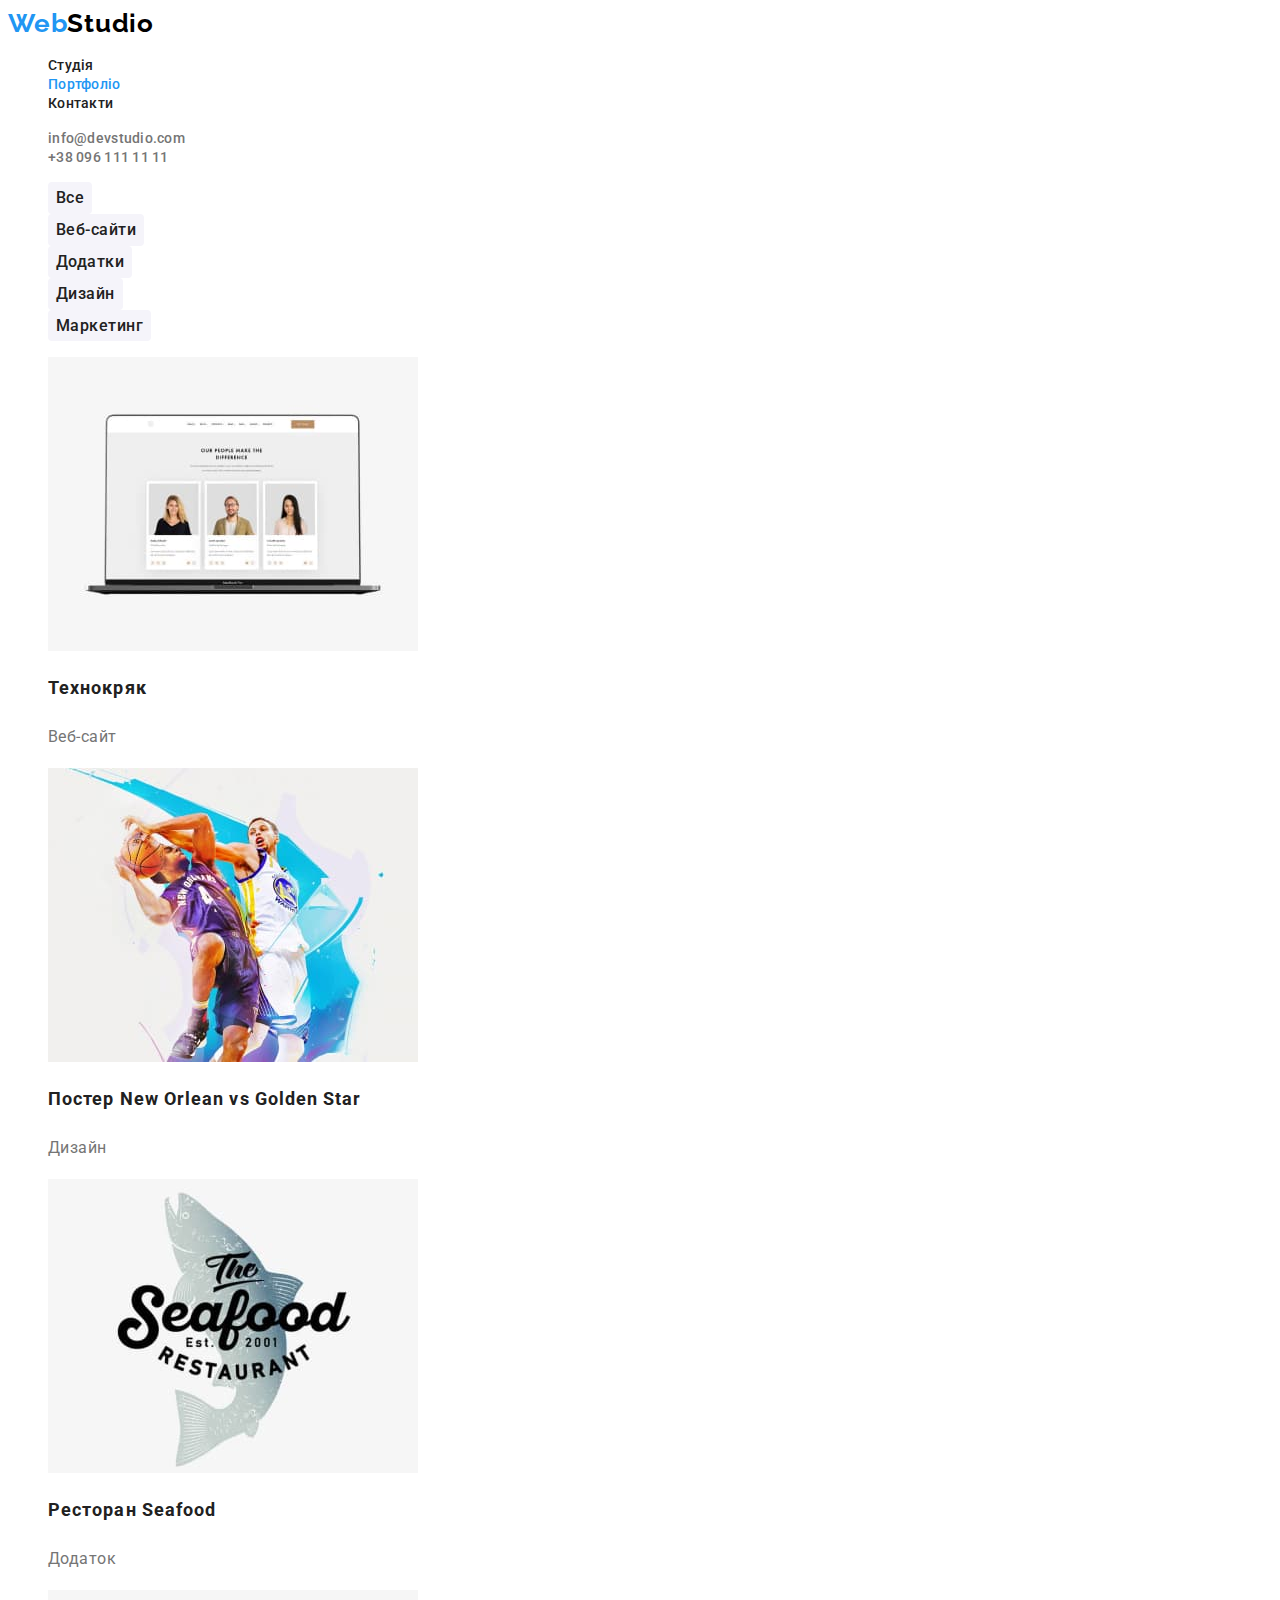
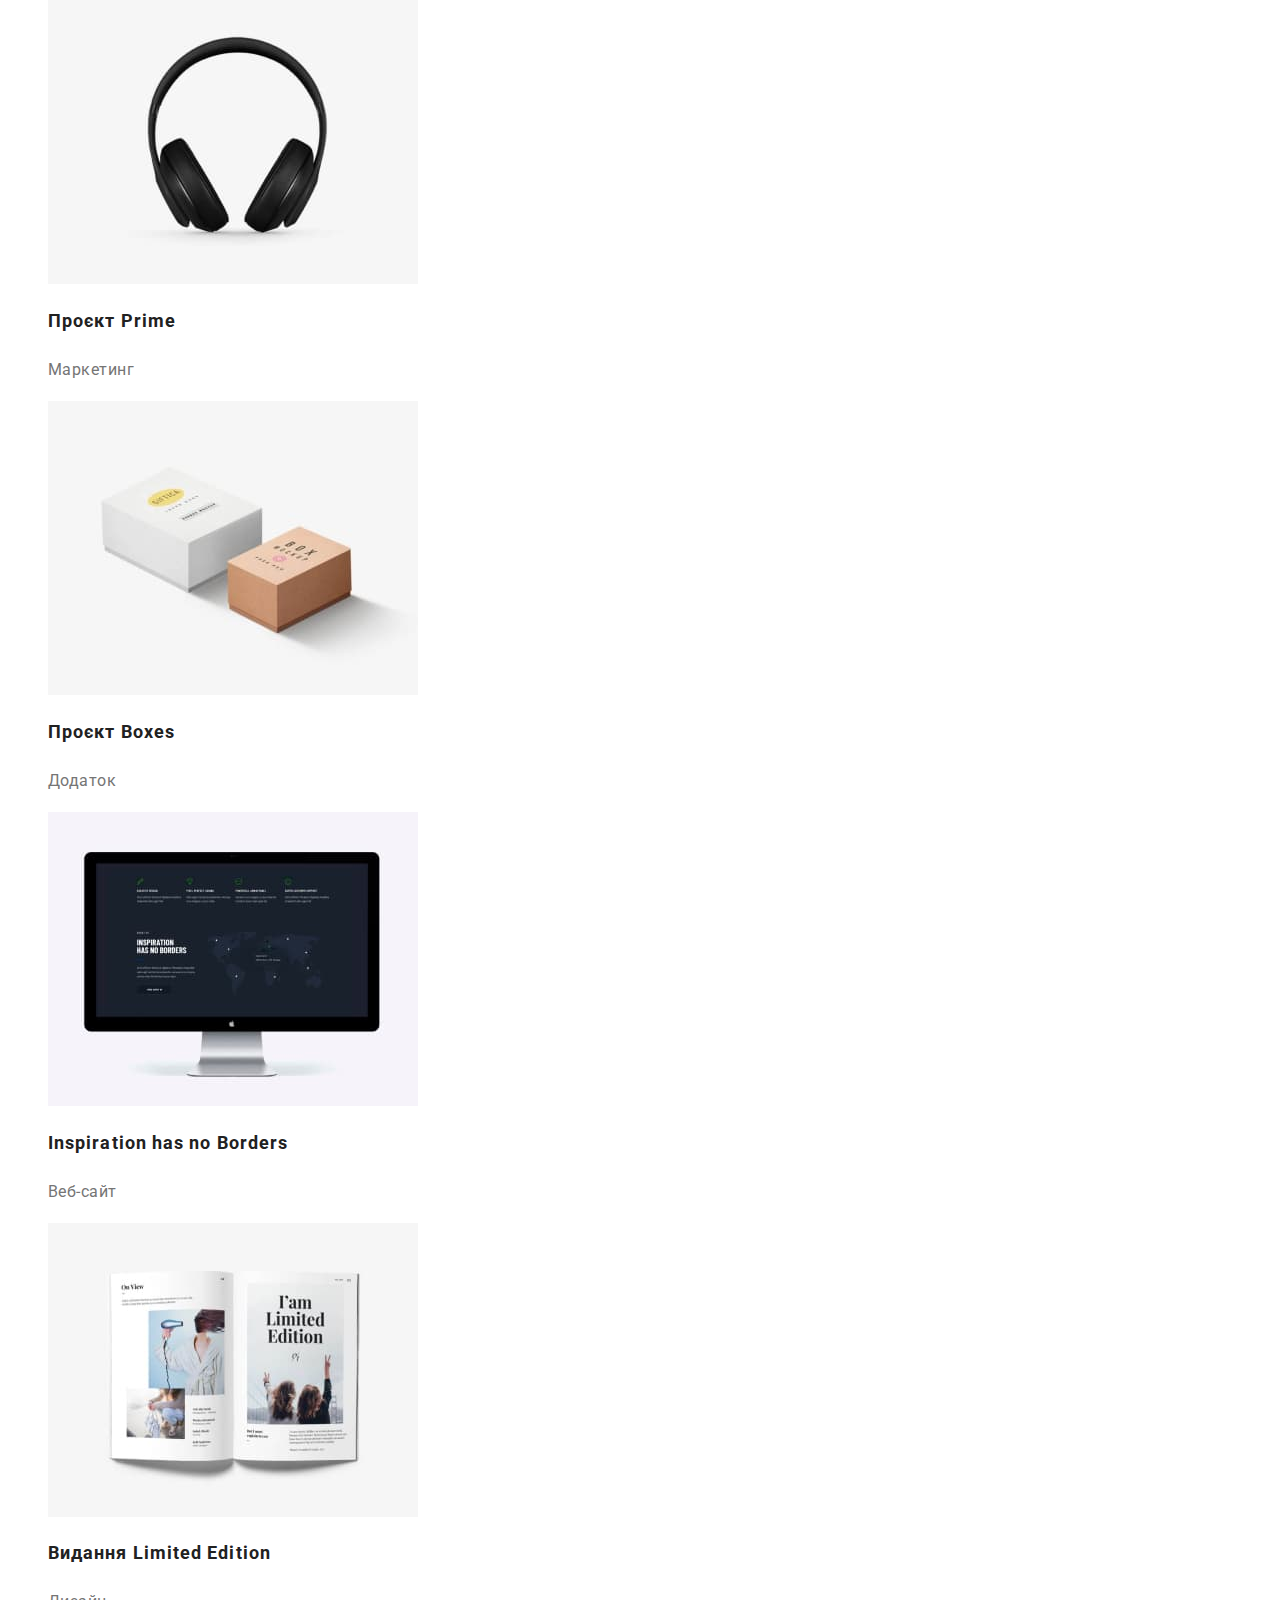
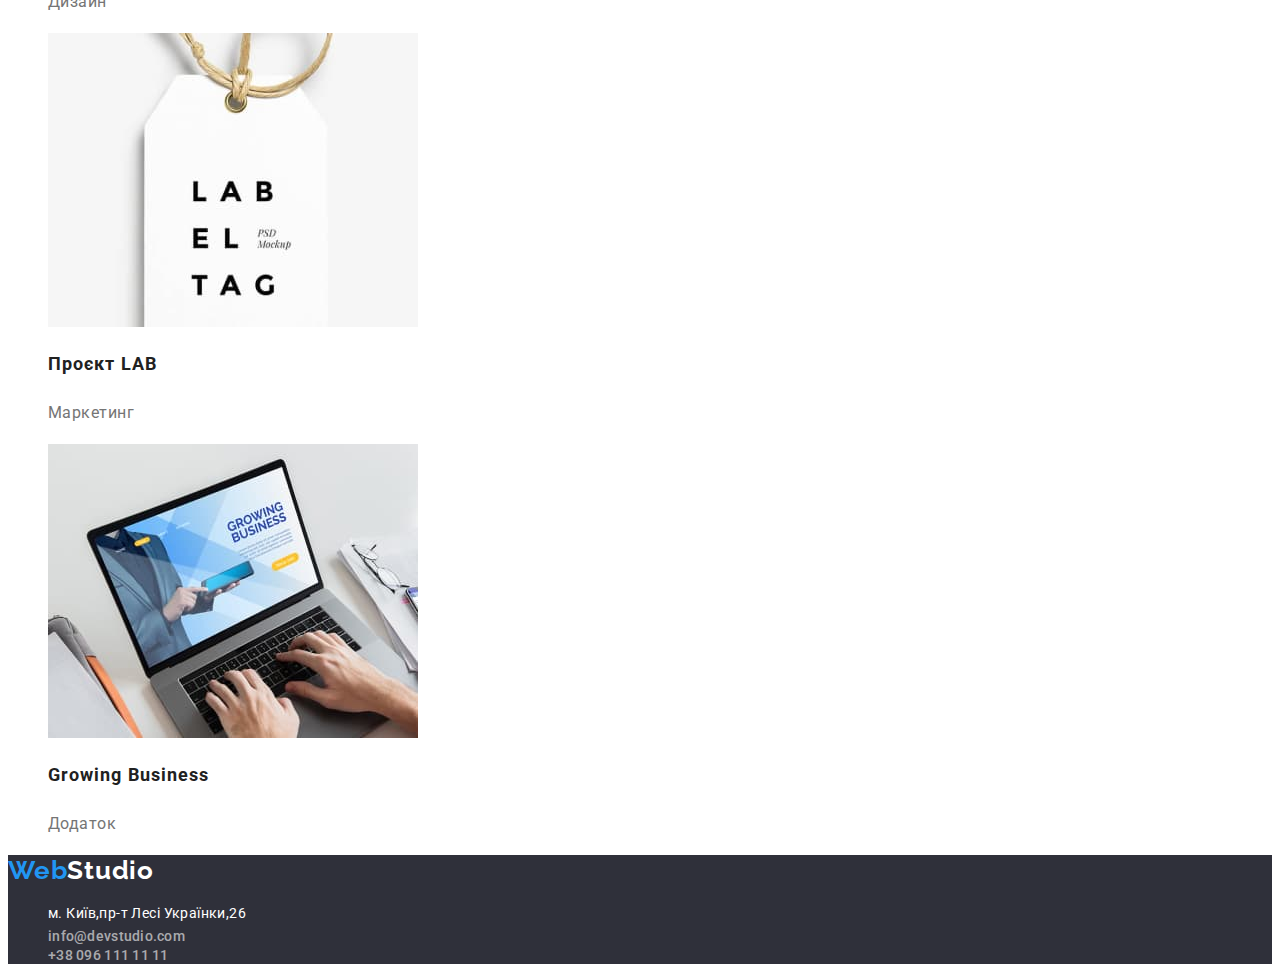
==== commit e13ea36b: "new changes" ====
--- a/portfolio.html
+++ b/portfolio.html
@@ -53,19 +53,19 @@
         <h1 class="visually-hidden">Портфоліо</h1>
         <ul class="portfolio-button-list list">
           <li class="portfolio-button-item">
-            <button class="portfolio-button pointer" type="button">Все</button>
-          </li>
-          <li class="portfolio-button-item">
-            <button class="portfolio-button pointer" type="button">Веб-сайти</button>
-          </li>
-          <li class="portfolio-button-item">
-            <button class="portfolio-button pointer" type="button">Додатки</button>
-          </li>
-          <li class="portfolio-button-item">
-            <button class="portfolio-button pointer" type="button">Дизайн</button>
-          </li>
-          <li class="portfolio-button-item">
-            <button class="portfolio-button pointer" type="button">Маркетинг</button>
+            <button class="portfolio-button" type="button">Все</button>
+          </li>
+          <li class="portfolio-button-item">
+            <button class="portfolio-button" type="button">Веб-сайти</button>
+          </li>
+          <li class="portfolio-button-item">
+            <button class="portfolio-button" type="button">Додатки</button>
+          </li>
+          <li class="portfolio-button-item">
+            <button class="portfolio-button" type="button">Дизайн</button>
+          </li>
+          <li class="portfolio-button-item">
+            <button class="portfolio-button" type="button">Маркетинг</button>
           </li>
         </ul>
         <ul class="projects-list list">
@@ -196,12 +196,14 @@
             >
           </li>
           <li class="footer-adress-item">
-            <a href="mailto:info@devstudio.com" class="contacts-link-mail link"
+            <a
+              href="mailto:info@devstudio.com"
+              class="contacts-link-mail-footer link"
               >info@devstudio.com</a
             >
           </li>
           <li class="footer-adress-item">
-            <a href="tel:+380961111111" class="contacts-link-tel link"
+            <a href="tel:+380961111111" class="contacts-link-tel-footer link"
               >+38 096 111 11 11</a
             >
           </li>
--- a/css/styles.css
+++ b/css/styles.css
@@ -2,22 +2,15 @@
   --main-bg-color: #fff;
   --second-bg-color: #2f303a;
   --main-text-color: #212121;
-  --contacts-color: #757575;
   --hover-color: #2196f3;
-  --active-color: #2196f3;
-  --logo-web-color: #2196f3;
   --logo-studio-color: #000000;
-  --logo-footer-color: #ffffff;
-  --button-color: #ffffff;
-  --button-bg-color: #2196f3;
+  --second-text-color: #ffffff;
   --button-active-bg-color: #188cf8;
-  --h1-color: #ffffff;
   --p-color: #757575;
-  --team-bg-color: #f5f4fa;
+  --third-bg-color: #f5f4fa;
   --potfolio-bg-color: #eeeeee;
-  --portfolio-button-bg-color: #f5f4fa;
-  --adress-color: #ffffff;
   --project-bg-color: #f5f5f5;
+  --contacts-color: rgba(255, 255, 255, 0.6);
 }
 body {
   font-family: "Roboto", sans-serif;
@@ -25,7 +18,7 @@
   color: var(--main-text-color);
 }
 .logo {
-  color: var(--logo-web-color);
+  color: var(--hover-color);
 }
 .logo-link {
   font-family: "Raleway";
@@ -50,7 +43,7 @@
   line-height: 1.14;
   letter-spacing: 0.02em;
 
-  color: var(--second-text-color);
+  color: var(--main-text-color);
 }
 .nav-item:hover,
 .nav-item:focus {
@@ -64,7 +57,7 @@
   line-height: 1.14;
   letter-spacing: 0.02em;
 
-  color: var(--contacts-color);
+  color: var(--p-color);
 }
 
 .contacts-link-mail current,
@@ -91,7 +84,7 @@
   letter-spacing: 0.06em;
   text-transform: uppercase;
 
-  color: var(--h1-color);
+  color: var(--second-text-color);
 }
 .hero-button {
   font-family: inherit;
@@ -101,14 +94,12 @@
   line-height: 1.87;
   text-align: center;
   letter-spacing: 0.06em;
-
-  color: var(--button-color);
-  background-color: var(--button-bg-color);
+  cursor: pointer;
+  color: var(--second-text-color);
+  background-color: var(--hover-color);
   box-shadow: 0px 4px 4px rgba(0, 0, 0, 0.15);
   border-radius: 4px;
-}
-.pointer {
-  cursor: pointer;
+  border-color: transparent;
 }
 .hero-button:active {
   font-family: inherit;
@@ -120,11 +111,18 @@
   align-items: center;
   text-align: center;
   letter-spacing: 0.06em;
-
-  color: var(--button-color);
+  cursor: pointer;
+
+  color: var(--second-text-color);
   background-color: var(--button-active-bg-color);
   box-shadow: 0px 4px 4px rgba(0, 0, 0, 0.15);
   border-radius: 4px;
+  border-color: transparent;
+}
+.hero-button:hover,
+.hero-button:focus {
+  background-color: var(--button-active-bg-color);
+  color: var(--second-text-color);
 }
 .visually-hidden {
   position: absolute;
@@ -160,7 +158,7 @@
   letter-spacing: 0.03em;
 }
 .team {
-  background-color: var(--team-bg-color);
+  background-color: var(--third-bg-color);
 }
 .team-title {
   font-weight: 700;
@@ -199,7 +197,7 @@
   font-size: 26px;
   line-height: 1.19;
   letter-spacing: 0.03em;
-  color: var(--logo-footer-color);
+  color: var(--second-text-color);
 }
 .footer-adress-link:hover,
 .footer-adress-link:focus {
@@ -207,21 +205,47 @@
 }
 
 .footer-adress-link {
+  font-style: normal;
   font-weight: 400;
   font-size: 14px;
   line-height: 1.71;
   letter-spacing: 0.03em;
 
-  color: var(--adress-color);
-}
+  color: var(--second-text-color);
+}
+.contacts-link-mail-footer,
+.contacts-link-tel-footer {
+  font-style: normal;
+  font-weight: 500;
+  font-size: 14px;
+  line-height: 1.14;
+  letter-spacing: 0.02em;
+
+  color: var(--contacts-color);
+}
+
+.contacts-link-mail-footer current,
+.contacts-link-tel-footer current {
+  color: var(--hover-color);
+}
+.contacts-link-mail-footer:hover,
+.contacts-link-mail-footer:focus {
+  color: var(--hover-color);
+}
+.contacts-link-tel-footer:hover,
+.contacts-link-tel-footer:focus {
+  color: var(--hover-color);
+}
+
 .projects {
   background-color: var(--project-bg-color);
 }
 .portfolio-button:active {
-  background-color: var(--button-bg-color);
+  background-color: var(--hover-color);
   box-shadow: 0px 3px 1px rgba(0, 0, 0, 0.1), 0px 1px 2px rgba(0, 0, 0, 0.08),
     0px 2px 2px rgba(0, 0, 0, 0.12);
   border-radius: 4px;
+  border-color: transparent;
   font-family: inherit;
   font-style: normal;
   font-weight: 500;
@@ -229,12 +253,13 @@
   line-height: 1.62;
   text-align: center;
   letter-spacing: 0.03em;
-
-  color: var(--button-color);
+  cursor: pointer;
+  color: var(--second-text-color);
 }
 .portfolio-button {
-  background-color: var(--portfolio-button-bg-color);
+  background-color: var(--third-bg-color);
   border-radius: 4px;
+  border-color: transparent;
   font-family: inherit;
   font-style: normal;
   font-weight: 500;
@@ -242,29 +267,34 @@
   line-height: 1.62;
   text-align: center;
   letter-spacing: 0.03em;
+  cursor: pointer;
+  color: var(--main-text-color);
 }
 .portfolio-button:hover,
 .portfolio-button:focus {
   background-color: var(--hover-color);
-  color: var(--button-color);
+  color: var(--second-text-color);
 }
 
 .projects-item {
   background-color: var(--main-bg-color);
-  border: 1px solid var(--potfolio-bg-color);
 }
 .projects-link:hover,
 .projects-link:focus {
   color: var(--hover-color);
 }
-.projects-name,
-.projects-link {
+.projects-name {
   font-weight: 700;
   font-size: 18px;
   line-height: 2;
   letter-spacing: 0.06em;
   color: var(--main-text-color);
 }
+projects-link {
+  font-size: 18px;
+  line-height: 2;
+  letter-spacing: 0.06em;
+}
 .projects-text {
   font-size: 16px;
   line-height: 1.87;
